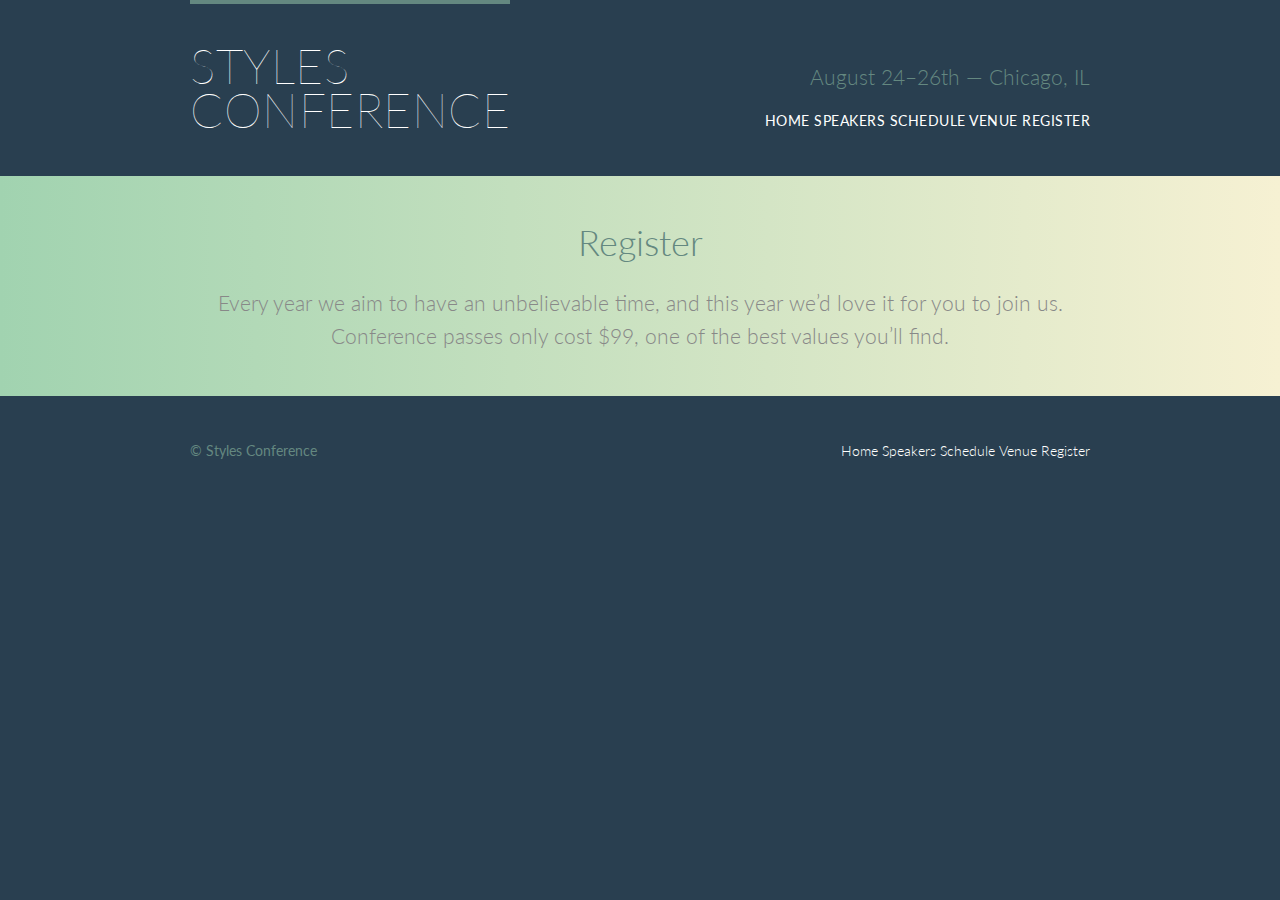
==== register.html @ fde6b162 "Added gradients and hover assets" ====
<!DOCTYPE html>
<html lang="en">
	<head>
    <meta charset="utf-8">
    <title>Styles Conference</title>
    <link rel="stylesheet" href="assets/stylesheets/main.css">
    <link rel="stylesheet" href="http://fonts.googleapis.com/css?family=Lato:100,300,400">
  </head>

	<body>
		 <header class="primary-header container group">

      <h1 class="logo">
        <a href="index.html">Styles <br> Conference</a>
      </h1>

      <h3 class="tagline">August 24&ndash;26th &mdash; Chicago, IL</h3>

      <nav class="nav primary-nav">
        <a href="index.html">Home</a>
        <a href="speakers.html">Speakers</a>
        <a href="schedule.html">Schedule</a>
        <a href="venue.html">Venue</a>
        <a href="register.html">Register</a>
      </nav>

    </header>
			<section class="row-alt">
				<div class="lead container">
				<h1>Register</h1>

				<p>Every year we aim to have an unbelievable time, and this year we’d love it for you to join us. Conference passes only cost $99, one of the best values you’ll find.</p>
			</div>
			</section>
		<footer class="primary-footer container group">

      <small>&copy; Styles Conference</small>

      <nav class="nav">
        <a href="index.html">Home</a>
        <a href="speakers.html">Speakers</a>
        <a href="schedule.html">Schedule</a>
        <a href="venue.html">Venue</a>
        <a href="register.html">Register</a>
      </nav>

    </footer>
	</body>
</html>
---- assets/stylesheets/main.css ----
/* http://meyerweb.com/eric/tools/css/reset/
   v2.0 | 20110126
   License: none (public domain)
*/

html, body, div, span, applet, object, iframe,
h1, h2, h3, h4, h5, h6, p, blockquote, pre,
a, abbr, acronym, address, big, cite, code,
del, dfn, em, img, ins, kbd, q, s, samp,
small, strike, strong, sub, sup, tt, var,
b, u, i, center,
dl, dt, dd, ol, ul, li,
fieldset, form, label, legend,
table, caption, tbody, tfoot, thead, tr, th, td,
article, aside, canvas, details, embed,
figure, figcaption, footer, header, hgroup,
menu, nav, output, ruby, section, summary,
time, mark, audio, video {
  margin: 0;
  padding: 0;
  border: 0;
  font-size: 100%;
  font: inherit;
  vertical-align: baseline;
}
/* HTML5 display-role reset for older browsers */
article, aside, details, figcaption, figure,
footer, header, hgroup, menu, nav, section {
  display: block;
}
body {
  line-height: 1;
}
ol, ul {
  list-style: none;
}
blockquote, q {
  quotes: none;
}
blockquote:before, blockquote:after,
q:before, q:after {
  content: '';
  content: none;
}
table {
  border-collapse: collapse;
  border-spacing: 0;
}

/*
  ========================================
  Custom styles
  ========================================
*/

body {
  background:#293f50;
  color: #888;
  font: 300 16px/22px "Lato", "Open Sans", "Helvetica Neue", Helvetica, Arial, sans-serif;
}
.primary-header a,
.primary-footer a{
  color:#fff;
}
.primary-header a:hover,
.primary-footer a:hover{
  color:648880;
}





/*
  ========================================
  Grid
  ========================================
*/

*,
*:before,
*:after {
  -webkit-box-sizing: border-box;
     -moz-box-sizing: border-box;
          box-sizing: border-box;
}
.container,
.grid {
  margin: 0 auto;
  width: 960px;
}
.container {
  padding-left: 30px;
  padding-right: 30px;
}
.grid,
.col-1-3,
.col-2-3 {
  padding-left: 15px;
  padding-right: 15px;
}
.col-1-3,
.col-2-3  {
  display: inline-block;
  vertical-align: top;
}
.col-1-3 {
  width: 33.33%;
}
.col-2-3 {
  width: 66.66%;
}

/*
  ========================================
  Clearfix
  ========================================
*/

.group:before,
.group:after {
  content: "";
  display: table;
}
.group:after {
  clear: both;
}
.group {
  clear: both;
  *zoom: 1;
}

/*
  ========================================
  Typography
  ========================================
*/

h1, h2, h3, h4 {
  color: #648880;
}
h1, h3, h4, h5, p {
  margin-bottom: 22px;
}
h1 {
  font-size: 36px;
  line-height: 44px;
}
h2 {
  font-size: 24px;
  line-height: 44px;
}
h3 {
  font-size: 21px;
}
h4 {
  font-size: 18px;
}
h5 {
  color: #a9b2b9;
  font-size: 14px;
  font-weight: 400;
  text-transform: uppercase;
}
strong {
  font-weight: 400;
}
cite,
em {
  font-style: italic;
}

/*
  ========================================
  Links
  ========================================
*/

a {
  color: #648880;
  text-decoration: none;
}
a:hover {
  color: #a9b2b9;
}
p a {
  border-bottom: 1px solid #dfe2e5;
}

/*
  ========================================
  Buttons
  ========================================
*/

.btn {
  border-radius: 5px;
  color:#fff;
  cursor:pointer;
  display: inline-block;
  font-weight:400;
  letter-spacing:.5px;
  margin: 0;
  text-transform:uppercase;
}
.btn-alt {
  border: 1px solid #dfe2e5;
  padding: 10px 30px;
}
.btn-alt:hover{
  background:#fff;
  color:#648880;
}

/*
  ========================================
  ROWS
  ========================================
*/
.row{
  background:#fff;
  min-width:960px;
  padding:66px 0 44px 0;
}
.row,
.row-alt{
  min-width:960px;
}
.row-alt{
  background:#cbe2c1;
  background:-webkit-linear-gradient(to right, #a1d3b0, #f6f1d3);
  background:-moz-linear-gradient(to right, #a1d3b0, #f6f1d3);
  background:linear-gradient(to right, #a1d3b0, #f6f1d3);
  padding:44px 0 22px 0;
}
/*
  ========================================
  Lead
  ========================================
*/
.lead{
  text-align:center;
}
.lead p{
  font-size:21px;
  line-height:33px;
}










/*
  ========================================
  Primary header
  ========================================
*/

.logo {
  border-top: 4px solid #648880;
  float: left;
  font-size: 48px;
  font-weight: 100;
  letter-spacing: .5px;
  line-height: 44px;
  padding: 40px 0 22px 0;
  text-transform: uppercase;
}
.tagline {
  margin: 66px 0 22px 0;
  text-align: right;
}
.primary-nav {
  font-size: 14px;
  font-weight: 400;
  letter-spacing: .5px;
  text-transform: uppercase;
}

/*
  ========================================
  Primary footer
  ========================================
*/

.primary-footer {
  color: #648880;
  font-size: 14px;
  padding-bottom: 44px;
  padding-top: 44px;
}
.primary-footer small {
  float: left;
  font-weight: 400;
}

/*
  ========================================
  Navigation
  ========================================
*/

.nav {
  text-align: right;
}

/*
  ========================================
  Home
  ========================================
*/

.hero {
  color:#fff;
  line-height: 44px;
  padding: 22px 80px 66px 80px;
  text-align: center;
}
.hero h2 {
  font-size: 36px;
}
.hero p {
  font-size: 24px;
  font-weight: 100;
}
.teaser a:hover h3 {
  color: #a9b2b9;
}
.btn{
  border-radius:5px;
  color:#fff;
  cursor:pointer;
  display:inline-block;
  font-weight:400;
  letter-spacing:.5px;
  margin:0;
  text-transform:uppercase;
}
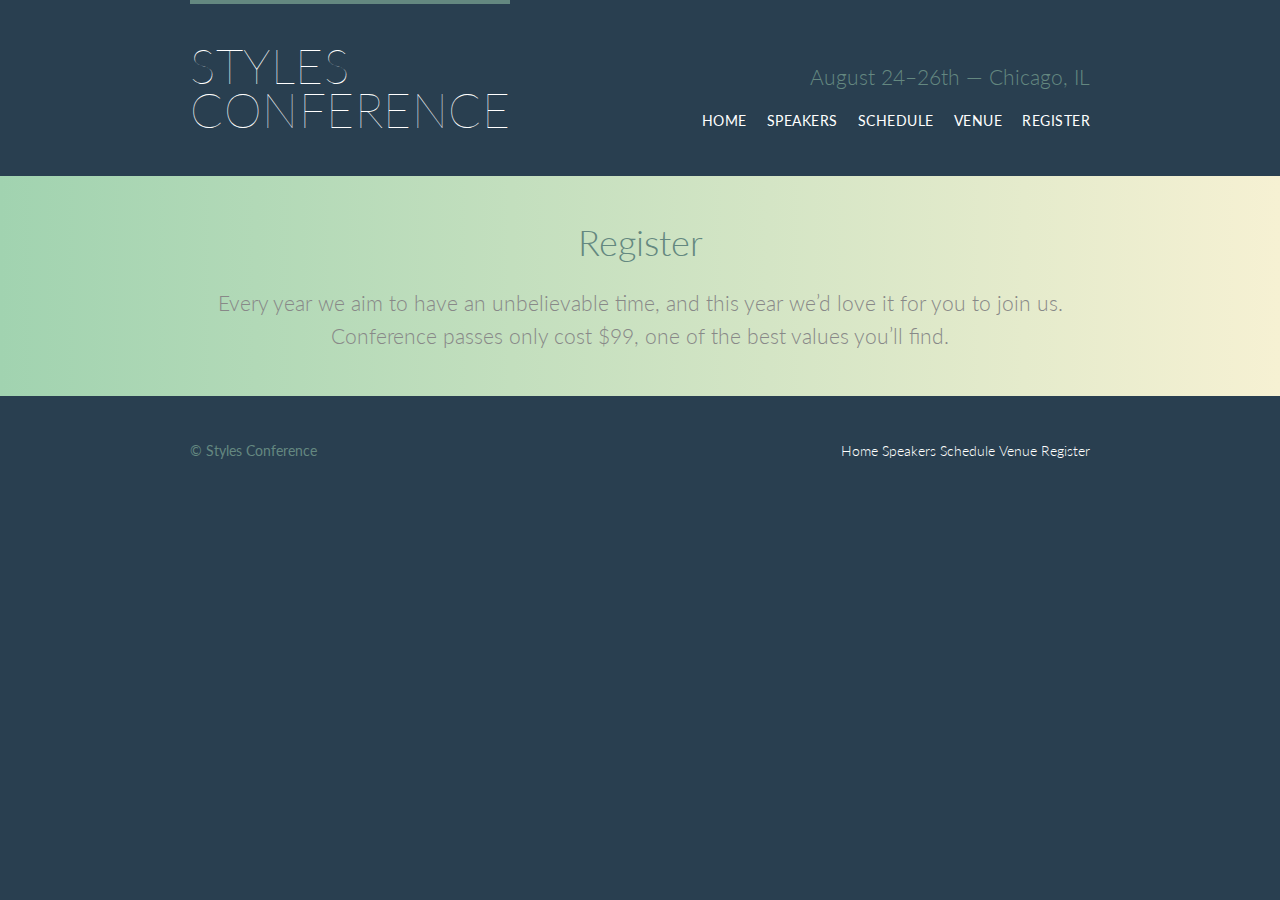
==== commit 58ea8450: "fixed header link spacing" ====
--- a/register.html
+++ b/register.html
@@ -17,11 +17,14 @@
       <h3 class="tagline">August 24&ndash;26th &mdash; Chicago, IL</h3>
 
       <nav class="nav primary-nav">
-        <a href="index.html">Home</a>
-        <a href="speakers.html">Speakers</a>
-        <a href="schedule.html">Schedule</a>
-        <a href="venue.html">Venue</a>
-        <a href="register.html">Register</a>
+        <ul>
+
+        <li><a href="index.html">Home</a></li><!--
+        --><li><a href="speakers.html">Speakers</a></li><!--
+        --><li><a href="schedule.html">Schedule</a></li><!--
+        --><li><a href="venue.html">Venue</a></li><!--
+        --><li><a href="register.html">Register</a></li>
+      </ul>
       </nav>
 
     </header>
--- a/assets/stylesheets/main.css
+++ b/assets/stylesheets/main.css
@@ -308,6 +308,15 @@
 .nav {
   text-align: right;
 }
+.nav li{
+  display:inline-block;
+  margin:0 10px;
+  vertical-align:top;
+}
+.nav li:last-child{
+  margin-right:0;
+}
+
 
 /*
   ========================================
@@ -342,14 +351,48 @@
   text-transform:uppercase;
 }
 
-
-
-
-
-
-
-
-
-
-
-
+/*
+  ========================================
+  Speakers
+  ========================================
+*/
+
+.speaker-info{
+  border:1px solid #dfe2e5;
+  border-radius:5px;
+  margin-top:88px;
+  padding:22px 0;
+  text-align:center;
+}
+.speaker{
+  margin-bottom:44px;
+}
+
+
+
+
+
+
+
+
+
+
+
+
+
+
+
+
+
+
+
+
+
+
+
+
+
+
+
+
+
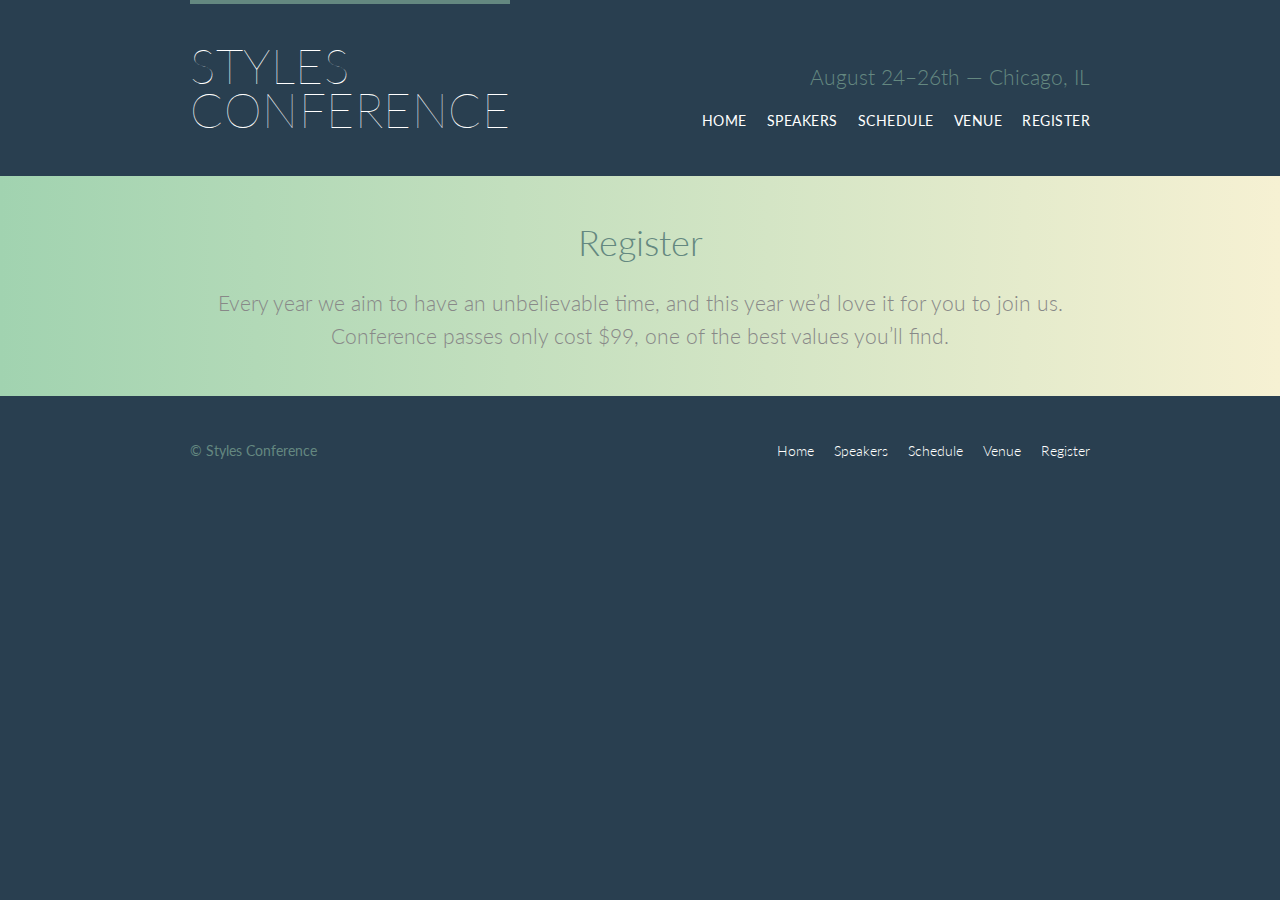
==== commit 608d2c1c: "fixed footer" ====
--- a/register.html
+++ b/register.html
@@ -40,11 +40,13 @@
       <small>&copy; Styles Conference</small>
 
       <nav class="nav">
-        <a href="index.html">Home</a>
-        <a href="speakers.html">Speakers</a>
-        <a href="schedule.html">Schedule</a>
-        <a href="venue.html">Venue</a>
-        <a href="register.html">Register</a>
+        <ul>
+        <li><a href="index.html">Home</a></li><!--
+        --><li><a href="speakers.html">Speakers</a></li><!--
+        --><li><a href="schedule.html">Schedule</a></li><!--
+        --><li><a href="venue.html">Venue</a></li><!--
+        --><li><a href="register.html">Register</a></li>
+      </ul>
       </nav>
 
     </footer>
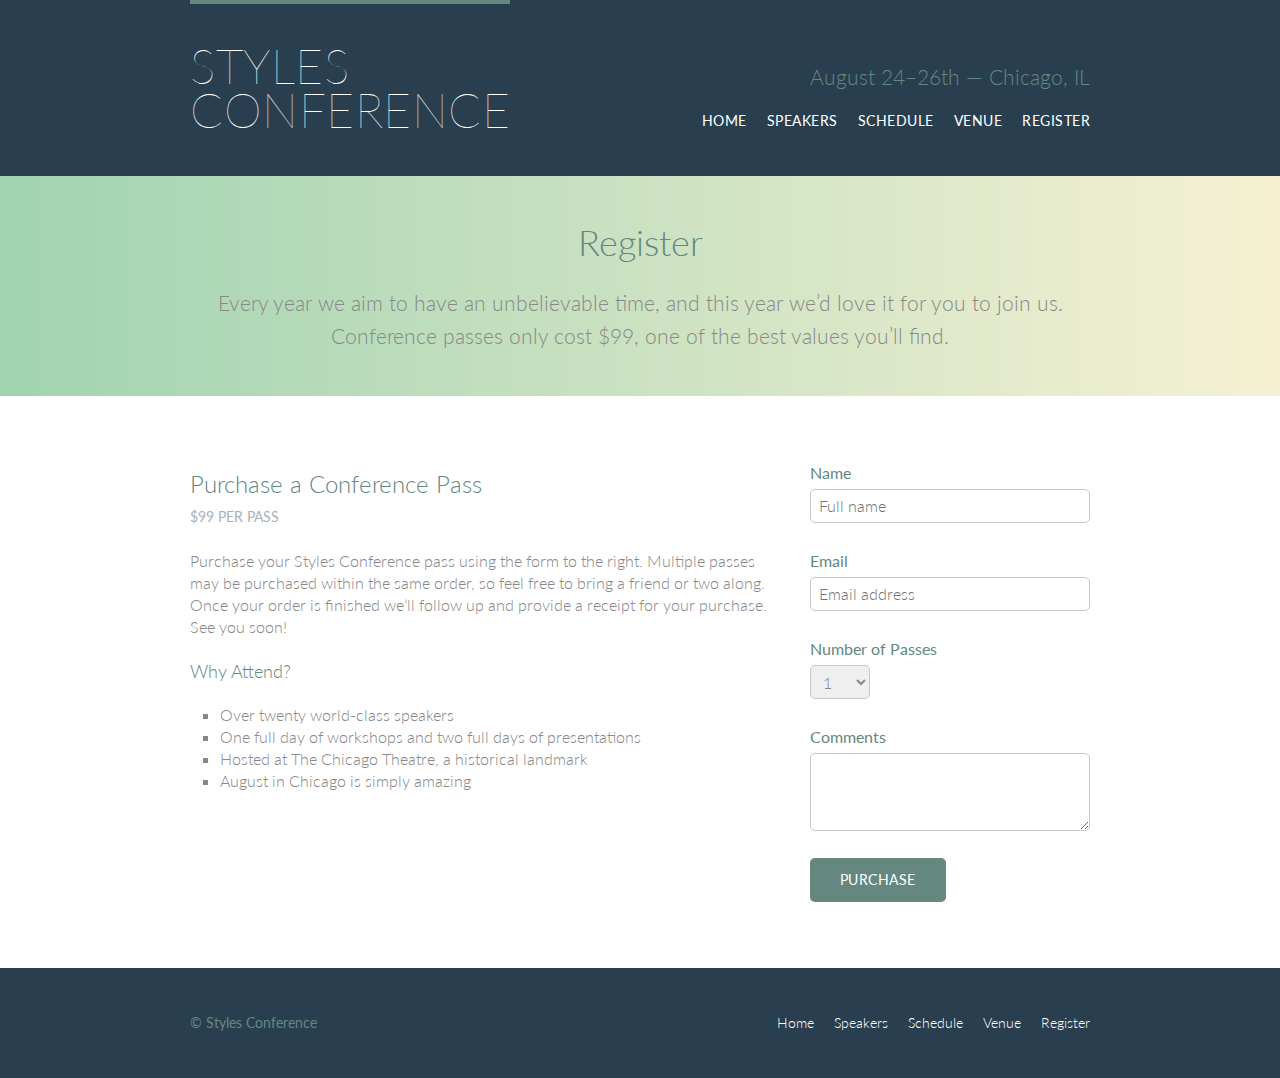
==== commit 0250de37: "added speaker pics, venue info, and pricing form" ====
--- a/register.html
+++ b/register.html
@@ -35,6 +35,68 @@
 				<p>Every year we aim to have an unbelievable time, and this year we’d love it for you to join us. Conference passes only cost $99, one of the best values you’ll find.</p>
 			</div>
 			</section>
+
+      <section class="row">
+        <div class="grid">
+
+          <section class="col-2-3">
+
+            <h2>Purchase a Conference Pass</h2>
+            <h5>$99 per Pass</h5>
+
+            <p>Purchase your Styles Conference pass using the form to the right. Multiple passes may be purchased within the same order, so feel free to bring a friend or two along. Once your order is finished we&#8217;ll follow up and provide a receipt for your purchase. See you soon!</p>
+
+            <h4>Why Attend?</h4>
+
+            <ul class="why-attend">
+              <li>Over twenty world-class speakers</li>
+              <li>One full day of workshops and two full days of presentations</li>
+              <li>Hosted at The Chicago Theatre, a historical landmark</li>
+              <li>August in Chicago is simply amazing</li>
+            </ul>
+
+
+          </section><!--
+
+        --><form class="col-1-3" action="#" method="post">
+
+            <fieldset class="register-group">
+
+            <label>
+              Name
+              <input type="text" name="name" placeholder="Full name" required>
+            </label>
+
+            <label>
+              Email
+              <input type="email" name="email" placeholder="Email address" required>
+            </label>
+
+            <label>
+              Number of Passes
+              <select name="quantity" required>
+                <option value="1" selected>1</option>
+                <option value="2">2</option>
+                <option value="3">3</option>
+                <option value="4">4</option>
+                <option value="5">5</option>
+              </select>
+            </label>
+
+            <label>
+              Comments
+              <textarea name="comments"></textarea>
+            </label>
+
+  </fieldset>
+
+  <input class="btn btn-default" type="submit" name="submit" value="Purchase">
+
+        </form>
+
+        </div>
+      </section>
+
 		<footer class="primary-footer container group">
 
       <small>&copy; Styles Conference</small>
--- a/assets/stylesheets/main.css
+++ b/assets/stylesheets/main.css
@@ -350,7 +350,12 @@
   margin:0;
   text-transform:uppercase;
 }
-
+.teaser img{
+  border-radius:5px;
+  display:block;
+  margin-bottom:22px;
+  max-width:100%;
+}
 /*
   ========================================
   Speakers
@@ -361,38 +366,90 @@
   border:1px solid #dfe2e5;
   border-radius:5px;
   margin-top:88px;
-  padding:22px 0;
+  padding:22px;
   text-align:center;
 }
 .speaker{
   margin-bottom:44px;
 }
-
-
-
-
-
-
-
-
-
-
-
-
-
-
-
-
-
-
-
-
-
-
-
-
-
-
-
-
-
+.speaker-info img{
+  border-radius:50%;
+  height:130px;
+  margin: -66px 0 22px 0;
+  vertical-align:top;
+}
+
+/*
+  ========================================
+  Venue
+  ========================================
+*/
+.venue-theatre{
+  margin-bottom:66px;
+}
+.venue-hotel{
+  margin-bottom:22px;
+}
+.venue-map{
+  height:264px;
+}
+/*
+  ========================================
+  Register
+  ========================================
+*/
+.why-attend{
+  list-style:square;
+  margin:0 0 22px 30px;
+}
+form{
+  margin-bottom:22px;
+}
+input,select,textarea{
+  font:300 16px/22px "Lato", "Open Sans", "Helvetica Neue", Helvetica, Arial, sans-serif;
+}
+.register-group label{
+  color:#648880;
+  cursor:pointer;
+  font-weight:400;
+}
+.register-group input, .register-group select, .register-group textarea{
+  border:1px solid #c6c9cc;
+  border-radius: 5px;
+  color:#888;
+  display:block;
+  margin: 5px 0 27px 0;
+  padding:5px 8px;
+}
+.register-group input, .register-group textarea{
+  width:100%;
+}
+.register-group select{
+  height:34px;
+  width:60px;
+}
+.register-group textarea{
+  height: 78px;
+}
+.btn-default{
+  border:0;
+  background:#648880;
+  padding:11px 30px;
+  font-size:14px;
+}
+.btn-default:hover{
+  background:#77a198;
+}
+
+
+
+
+
+
+
+
+
+
+
+
+
